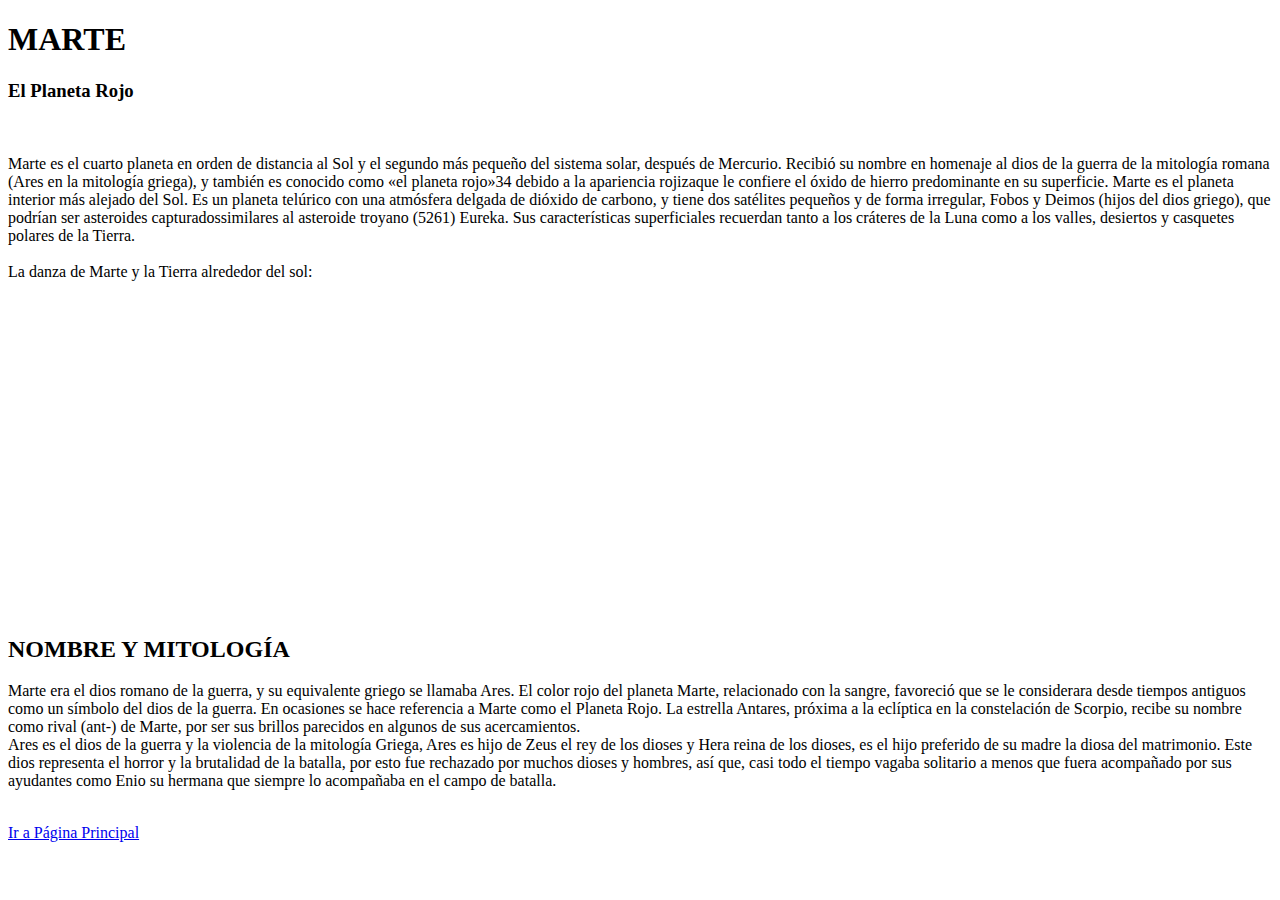
==== marte.html @ 4316bddc "Primer Commit" ====
<!DOCTYPE html>
<html lang="es">
<head>
    <meta charset="UTF-8">
    <meta http-equiv="X-UA-Compatible" content="IE=edge">
    <meta name="viewport" content="width=device-width, initial-scale=1.0">
    <link rel="stylesheet" href="css/Estilo.css">
    <title>Marte</title>
</head>
<body>
	<header>
		<h1>MARTE</h1>
		<h3>El Planeta Rojo</h3>
        <img src="imgs/marte.png" alt="" width="200">
		<p>
			Marte es el cuarto planeta en orden de distancia al Sol y el segundo más 
            pequeño del sistema solar, después de Mercurio. Recibió su nombre en homenaje 
            al dios de la guerra de la mitología romana (Ares en la mitología griega), 
            y también es conocido como «el planeta rojo»3​4​ debido a la apariencia rojiza​ 
            que le confiere el óxido de hierro predominante en su superficie. Marte es el 
            planeta interior más alejado del Sol. Es un planeta telúrico con una atmósfera 
            delgada de dióxido de carbono, y tiene dos satélites pequeños y de forma irregular, 
            Fobos y Deimos (hijos del dios griego), que podrían ser asteroides capturados​ 
            similares al asteroide troyano (5261) Eureka. Sus características superficiales 
            recuerdan tanto a los cráteres de la Luna como a los valles, desiertos y casquetes 
            polares de la Tierra.
            <br><br>
            La danza de Marte y la Tierra alrededor del sol:
		</p>
        <iframe width="560" height="315" src="https://www.youtube.com/embed/PcwBysvbk-0" title="YouTube video player" frameborder="0" allow="accelerometer; autoplay; clipboard-write; encrypted-media; gyroscope; picture-in-picture" allowfullscreen></iframe>	
        <h2>NOMBRE Y MITOLOGÍA</h2>
        <p>
            Marte era el dios romano de la guerra, y su equivalente griego se llamaba Ares. 
            El color rojo del planeta Marte, relacionado con la sangre, favoreció que se le 
            considerara desde tiempos antiguos como un símbolo del dios de la guerra. En ocasiones 
            se hace referencia a Marte como el Planeta Rojo. La estrella Antares, próxima a la 
            eclíptica en la constelación de Scorpio, recibe su nombre como rival (ant-) de Marte, 
            por ser sus brillos parecidos en algunos de sus acercamientos.
            <br>
            Ares es el dios de la guerra y la violencia de la mitología Griega, Ares es hijo de 
            Zeus el rey de los dioses y Hera reina de los dioses, es el hijo preferido de su madre 
            la diosa del matrimonio. Este dios representa el horror y la brutalidad de la batalla, 
            por esto fue rechazado por muchos dioses y hombres, así que, casi todo el tiempo vagaba 
            solitario a menos que fuera acompañado por sus ayudantes como Enio su hermana que 
            siempre lo acompañaba en el campo de batalla.
        </p>
        <img src="imgs/ares8.jpg" alt="" width="600">
    </header>


    <footer>
		<nav>
			<a href="index.html">Ir a Página Principal</a>
		</nav>
	</footer>
</body>
</html>
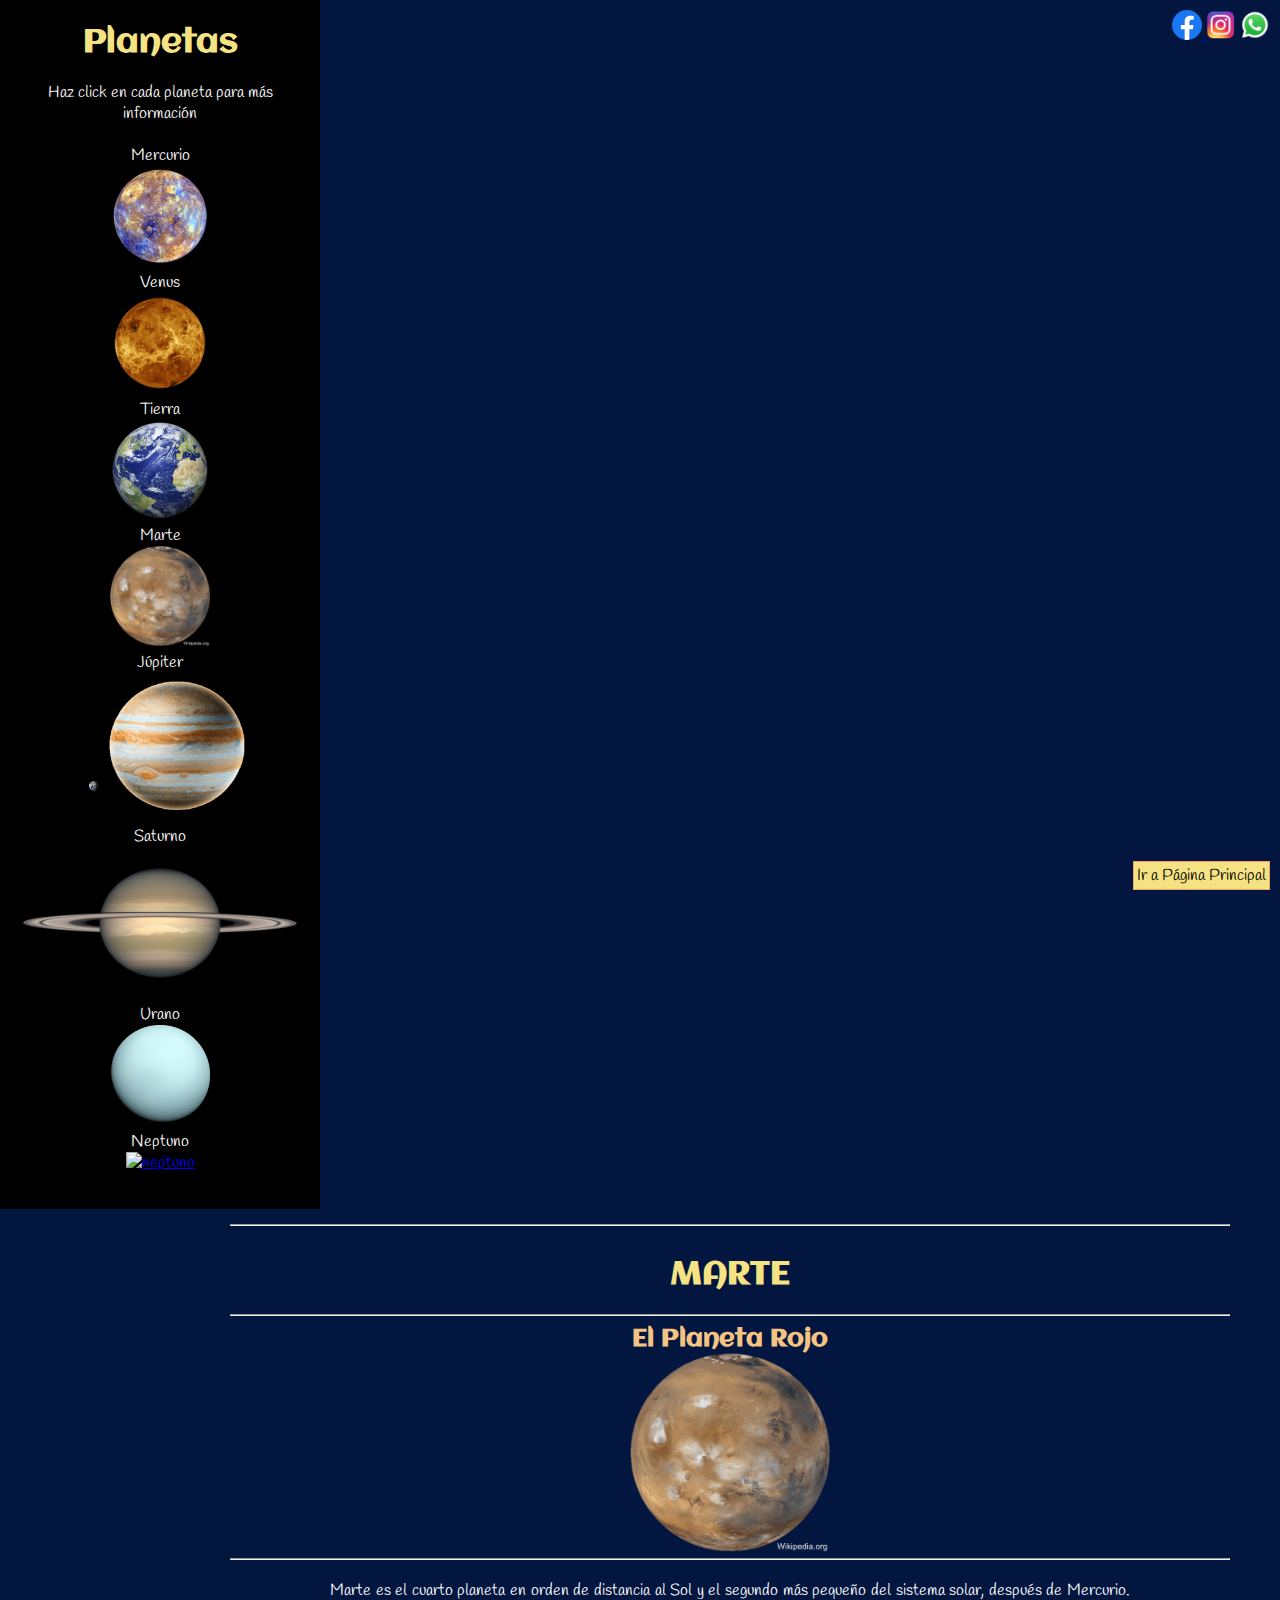
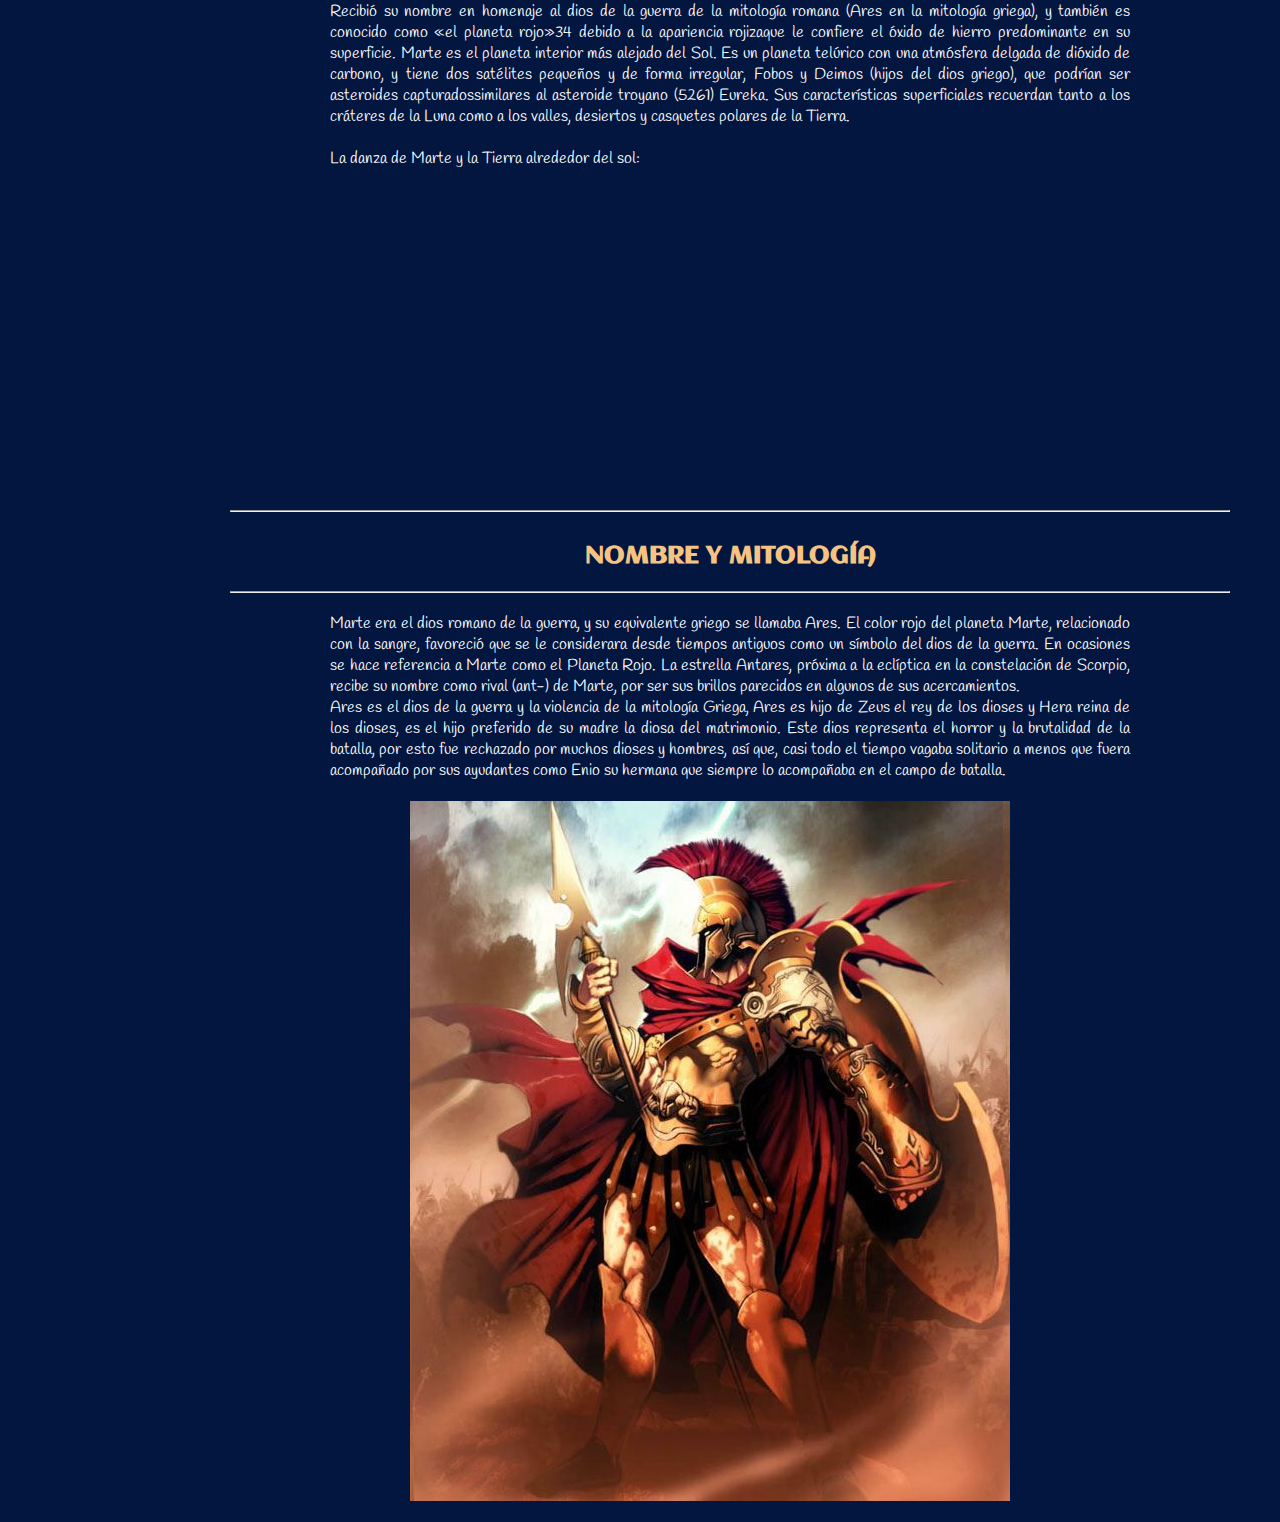
==== commit d01a08a8: "Update marte.html" ====
--- a/marte.html
+++ b/marte.html
@@ -5,14 +5,49 @@
     <meta http-equiv="X-UA-Compatible" content="IE=edge">
     <meta name="viewport" content="width=device-width, initial-scale=1.0">
     <link rel="stylesheet" href="css/Estilo.css">
+    <link rel="preconnect" href="https://fonts.googleapis.com">
+<link rel="preconnect" href="https://fonts.gstatic.com" crossorigin>
+<link href="https://fonts.googleapis.com/css2?family=Aclonica&family=Handlee&display=swap" rel="stylesheet">
     <title>Marte</title>
 </head>
 <body>
-	<header>
-		<h1>MARTE</h1>
-		<h3>El Planeta Rojo</h3>
-        <img src="imgs/marte.png" alt="" width="200">
-		<p>
+    <nav id="navegacion">
+            
+        <h1>Planetas</h1>
+        <br>
+        <p>Haz click en cada planeta para más información</p> <br>
+        <ul id="lista_planetas">
+            <!-- target blank me abre una nueva ventana -->
+            <li>Mercurio </li>
+            <a href="mercurio.html" target="_blank"><img class="planeta" src="imgs/Mercure.webp" alt="mercurio" ></a>    
+            <li>Venus</li>
+            <a href="venus.html" target="_blank"><img src="imgs/venus.png" alt="venus" class="planeta"></a>
+            <li>Tierra</li>
+            <a href="tierra.html" target="_blank"><img src="imgs/earth.png" alt="planeta tierra" class="planeta"></a>
+            <li>Marte</li>
+            <a href="marte.html" target="_blank"><img src="imgs/marte.png" alt="marte" class="planeta"></a>
+            <li>Júpiter</li>
+            <a href="jupiter.html" target="_blank"><img src="imgs/Jupiter.png" alt="jupiter" class="planeta" id="jupiter"></a>
+            <li>Saturno</li>
+            <a href="saturno.html" target="_blank"><img src="imgs/Saturn_from_Hubble.png" alt="saturno" class="planeta" id="saturno"></a>
+            <li>Urano</li>
+            <a href="urano.html" target="_blank"><img src="imgs/Uranus2.png" alt="urano" class="planeta"></a>
+            <li>Neptuno</li>
+            <a href="neptuno.html" target="_blank"><img src="imgs/Neptune_cutout.png" alt="neptuno" class="planeta"></a>
+
+        </ul>
+        <br>
+
+    </nav>
+        
+    <main class="contenidos">
+		<hr>
+        <br><h1>MARTE</h1><br>
+        <hr>
+		<h2>El Planeta Rojo</h2>
+        <img class="planeta_en_pag" src="imgs/marte.png" alt="Planeta Marte" >
+		<hr>
+        <p class="info_planetas">
 			Marte es el cuarto planeta en orden de distancia al Sol y el segundo más 
             pequeño del sistema solar, después de Mercurio. Recibió su nombre en homenaje 
             al dios de la guerra de la mitología romana (Ares en la mitología griega), 
@@ -27,9 +62,9 @@
             <br><br>
             La danza de Marte y la Tierra alrededor del sol:
 		</p>
-        <iframe width="560" height="315" src="https://www.youtube.com/embed/PcwBysvbk-0" title="YouTube video player" frameborder="0" allow="accelerometer; autoplay; clipboard-write; encrypted-media; gyroscope; picture-in-picture" allowfullscreen></iframe>	
-        <h2>NOMBRE Y MITOLOGÍA</h2>
-        <p>
+        <iframe class="planet_videos" width="560" height="315" src="https://www.youtube.com/embed/PcwBysvbk-0" title="YouTube video player" frameborder="0" allow="accelerometer; autoplay; clipboard-write; encrypted-media; gyroscope; picture-in-picture" allowfullscreen></iframe>	
+        <hr><br><h2>NOMBRE Y MITOLOGÍA</h2><br><hr>
+        <p class="info_planetas">
             Marte era el dios romano de la guerra, y su equivalente griego se llamaba Ares. 
             El color rojo del planeta Marte, relacionado con la sangre, favoreció que se le 
             considerara desde tiempos antiguos como un símbolo del dios de la guerra. En ocasiones 
@@ -44,14 +79,19 @@
             solitario a menos que fuera acompañado por sus ayudantes como Enio su hermana que 
             siempre lo acompañaba en el campo de batalla.
         </p>
-        <img src="imgs/ares8.jpg" alt="" width="600">
-    </header>
+        <img class="imgs_dioses" src="imgs/ares8.jpg" alt="" width="600">
+    </main>
 
+    <section id="redes">
+        <nav>
+            <a href="https://www.facebook.com/"><img src="imgs\Facebook_f_logo_(2019).png.svg" alt="Ir a la pagina de facebook" class="social_media"> </a>
+            <a href="https://www.instagram.com/"><img src="imgs\instagram.png" alt="Ir a la pagina de instagram" class="social_media"></a>
+            <a  href="https://www.web.whatsapp.com/"><img src="imgs\WhatsApp.svg.png" alt="Ir a la pagina de WhatsApp" class="social_media"></a>
+        </nav>
+    </section>
 
-    <footer>
-		<nav>
-			<a href="index.html">Ir a Página Principal</a>
-		</nav>
-	</footer>
+    <section>
+		<a class= "volver_index" href="index.html">Ir a Página Principal</a>
+	</section>
 </body>
 </html>--- a/css/Estilo.css
+++ b/css/Estilo.css
@@ -0,0 +1,127 @@
+*{
+    padding: 0;
+    margin: 0;
+}
+
+body {
+    font-family: 'Handlee', cursive;
+    background: #031640;
+    color: white;
+    text-align: justify;
+}
+h1{
+    color: #F5E383;
+    text-align: center;
+    font-family: 'Aclonica', sans-serif;
+    margin-top: 10px;
+}
+h2{
+    color: #f5c483;
+    text-align: center;
+    font-family: 'Aclonica', sans-serif;
+    margin-top: 10px;
+}
+
+#navegacion{
+    background-color: black;
+    width: 300px;
+    float: left;
+    padding: 15px 10px 15px 10px;
+    text-align: center;
+}
+#lista_planetas{
+    list-style-type: none;
+}
+.planeta{
+    width: 100px;
+}
+#jupiter{
+    width: 200px;
+}
+#saturno{
+    width: 300px;
+}
+
+.planeta_en_pag{
+    width: 200px;
+    text-align: center;
+    left: 50%;
+    margin-left: 400px;
+}
+
+#cont_planetas{
+    width: 80%;
+}
+
+.contenidos{
+    width: 1000px;
+    float: right;
+    padding: 15px 50px 15px 10px;
+    margin: auto;
+}
+
+#solar_syst{
+    width: 85%;
+}
+
+.social_media{
+    width: 30px;
+}
+
+#redes{
+    position: fixed;
+    margin-top: 10px;
+    margin-right: 10px;
+    top: 0px;
+    right: 0px;
+    text-align: center;
+    
+}
+
+#video_uni{
+    width: 90%; 
+}
+
+
+.info_planetas{
+    width: 80%;
+    /*background-color: cornflowerblue;*/
+    margin: 0 auto;
+    margin-top: 20px;
+    margin-bottom: 20px;
+}
+
+.planet_videos{
+    margin-left: 250px;
+}
+
+.imgs_dioses{
+    margin-left: 180px;
+}
+
+/*estoy poniendo el link que parezca botón */
+.volver_index{
+    position: fixed;
+    bottom: 0;
+    right: 0%;
+    margin-bottom: 10px;
+    margin-right: 10px;
+    text-decoration: none;
+    color: black;
+    border: 1px solid sandybrown;
+    background-color: #F5E383;
+    padding: 3px;
+}
+
+/*Esto es para darle enfasis al pasar el cursor */
+.volver_index:hover{
+    background-color: black;
+    color:#F5E383;
+}
+
+/*Esto es con el click sostenido cambia de color */
+.volver_index:active{
+    background-color: aquamarine;
+    color: black;
+
+}
